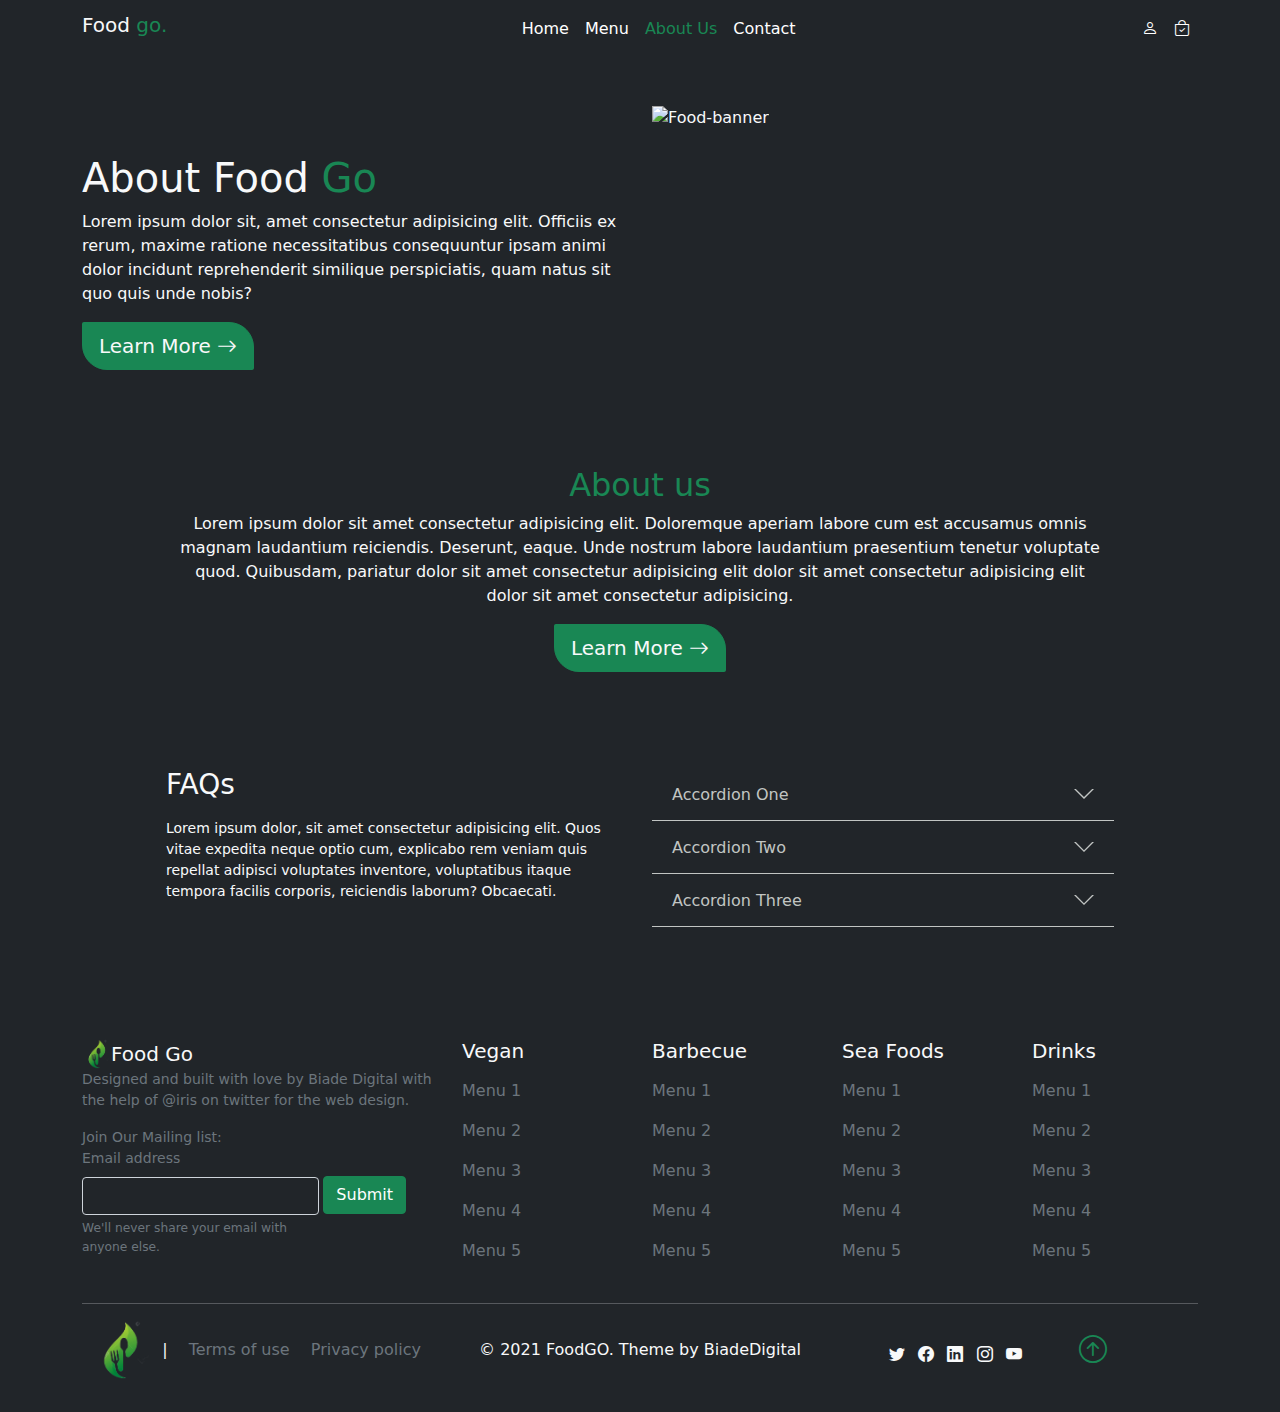
==== about.html @ 1c96cd47 "first commit" ====
<!doctype html>
<html lang="en">
  <head>
    <!-- Required meta tags -->
    <meta charset="utf-8">
    <meta name="viewport" content="width=device-width, initial-scale=1">

    <!-- Favicon Icon -->
    <link rel="icon" type="image/png" href="/assets/images/foodGO-icon.png">

    <!-- Bootstrap CDN CSS -->
    <link href="https://cdn.jsdelivr.net/npm/bootstrap@5.1.1/dist/css/bootstrap.min.css" rel="stylesheet" 
      integrity="sha384-F3w7mX95PdgyTmZZMECAngseQB83DfGTowi0iMjiWaeVhAn4FJkqJByhZMI3AhiU" crossorigin="anonymous"
    >

    <!-- Bootstrap CSS Offline -->
    <link rel="stylesheet" href="/assets/css/bootstrap.min.css">

    <!-- Bootstrap Icon CDN -->
    <link rel="stylesheet" href="https://cdn.jsdelivr.net/npm/bootstrap-icons@1.5.0/font/bootstrap-icons.css">

    <!-- Custom Css -->
    <link rel="stylesheet" type="text/css" href="/style.css">

    <title>Food Go</title>
  </head>
  <body class="bg-dark text-light">
    
    <!-- Navbar -->
    <nav class="navbar navbar-expand-lg navbar-dark">
      <div class="container">
          <!-- Navbar Brand -->
          <a class="navbar-brand h1 text-light" href="#">
            Food
            <span class="text-success">
              go.
            </span>
          </a>
          <!-- Collapse Toggle -->
          <button class="navbar-toggler" type="button" data-bs-toggle="collapse" data-bs-target="#navbarNav" aria-controls="navbarNav" aria-expanded="false" aria-label="Toggle navigation">
            <span class="navbar-toggler-icon"></span>
          </button>
  
          <!-- Navbar menu -->
          <div class="navbar-collapse collapse"  id="navbarNav">
            <!-- Navbar List -->
            <ul class="navbar-nav flex-row flex-wrap pt-2 py-md-0 mx-lg-auto">
              <!-- Home Navbar -->
              <li class="nav-item col-6 col-lg-auto">
                <a class="nav-link"  href="/index.html">
                  Home
                </a>
              </li>
              <!-- Menu Navbar -->
              <li class="nav-item col-6 col-lg-auto">
                <a class="nav-link" href="/menu.html">
                  Menu
                </a>
              </li>
              <!-- About Us Navbar -->
              <li class="nav-item col-6 col-lg-auto">
                <a class="nav-link active" aria-current="page" href="#">
                  About Us
                </a>
              </li>
              <!-- Contact Navbar -->
              <li class="nav-item col-6 col-lg-auto">
                <a class="nav-link" href="/contact.html">
                  Contact
                </a>
              </li>
            </ul>
  
            <!-- Line Breaker For md screen -->
            <hr class="text-white-50 d-md-block my-2">
  
            <!-- icon Navbar-->
            <ul class="navbar-nav flex-row flex-wrap pt-2 py-md-0">
              <!-- My Account -->
              <li class="nav-item col-6 col-lg-auto">
                <a href="/account.html" class="nav-link">
                  <i class="bi bi-person"></i>
                  <small class="d-lg-none">
                    MyAccount
                  </small>
                </a>
              </li>
  
              <!-- My cart -->
              <li class="nav-item col-6 col-lg-auto">
                <a href="/cart.html" class="nav-link">
                  <i class="bi bi-bag-check"></i>
                  <small class="d-lg-none">
                    Cart
                  </small>
                </a>
              </li>
            </ul>
          </div>
      </div>
    </nav>
    
    <!-- Hero Section -->
    <section class="container py-5 hero">
        <div class="row">
          <div class="col-12 col-lg-6 d-lg-none d-md-flex d-sm-flex">
            <img src="assets/images/foodbg-removebg-preview.png" class="img-fluid" alt="Food-banner">
          </div>
  
          <div class="col-12 col-lg-6 mt-5 ">
            <h1>
              About
              Food <span class="text-success">Go</span>
            </h1>
            <p>
              Lorem ipsum dolor sit, amet consectetur adipisicing elit. Officiis ex rerum, maxime ratione necessitatibus consequuntur ipsam animi dolor incidunt reprehenderit similique perspiciatis, quam natus sit quo quis unde nobis? 
            </p>
            <button class="btn btn-success btn-lg">
              <a href="#about" class="text-decoration-none text-light">
                Learn More <i class="bi bi-arrow-right"></i>
              </a>
            </button>
          </div>
  
          <div class="col-12 col-lg-6  d-lg-flex d-none">
            <img src="assets/images/foodbg-removebg-preview.png" alt="Food-banner" class="img-fluid pe-5">
          </div>
        </div>
    </section>

    <!-- About Us section -->
    <section class="py-5 container text-lg-center text-md-start" id="about">
        <h2 class="text-success">
            About us
        </h2>
        <p class="px-lg-5 mx-lg-5 ">
            Lorem ipsum dolor sit amet consectetur adipisicing elit.
            Doloremque aperiam labore cum est accusamus omnis magnam
            laudantium reiciendis. Deserunt, eaque. Unde nostrum labore
            laudantium praesentium tenetur voluptate quod. Quibusdam, 
            pariatur dolor sit amet consectetur adipisicing elit dolor 
            sit amet consectetur adipisicing elit dolor sit amet consectetur 
            adipisicing.
        </p>
        <button class="btn btn-success btn-lg">
            <a href="#faqs" class="text-decoration-none text-light">
                Learn More <i class="bi bi-arrow-right"></i>
            </a>
        </button>
    </section>

    <!-- FAQs Section -->
    <section class="container py-5 px-lg-5" id="faqs">
      <div class="row px-lg-5">
        <div class="col-12 col-lg-6">
                <h3>
                    FAQs
                </h3>
                <p class="mt-3 small">
                    Lorem ipsum dolor, sit amet consectetur adipisicing elit. Quos vitae expedita neque optio cum, explicabo rem veniam quis repellat adipisci voluptates inventore, voluptatibus itaque tempora facilis corporis, reiciendis laborum? Obcaecati.
                </p>
        </div>
        <div class="col-12 col-lg-6">
          <div class="accordion accordion-flush" id="faqsAccordion">
              <div class="accordion-item ">
                <h2 class="accordion-header " id="flush-headingOne">
                  <button class="accordion-button collapsed" type="button" data-bs-toggle="collapse" data-bs-target="#flush-collapseOne" aria-expanded="false" aria-controls="flush-collapseOne">
                    Accordion One
                  </button>
                </h2>
                <div id="flush-collapseOne" class="accordion-collapse collapse" aria-labelledby="flush-headingOne" data-bs-parent="#faqsAccordion">
                  <div class="accordion-body small">
                      Lorem ipsum dolor sit amet consectetur adipisicing elit. Quod odit adipisci expedita itaque delectus aspernatur molestias earum maxime voluptates saepe provident nihil, tempore inventore eos soluta commodi. Ad, est nam.
                  </div>
                </div>
              </div>
              <div class="accordion-item">
                <h2 class="accordion-header" id="flush-headingTwo">
                  <button class="accordion-button collapsed" type="button" data-bs-toggle="collapse" data-bs-target="#flush-collapseTwo" aria-expanded="false" aria-controls="flush-collapseTwo">
                    Accordion Two
                  </button>
                </h2>
                <div id="flush-collapseTwo" class="accordion-collapse collapse" aria-labelledby="flush-headingTwo" data-bs-parent="#faqsAccordion">
                  <div class="accordion-body small">
                      Lorem ipsum dolor, sit amet consectetur adipisicing elit. Maxime vel eum harum, repellat deserunt veritatis accusantium et voluptate sint soluta quae culpa a vitae, non provident modi ipsa explicabo. Eius?
                  </div>
                </div>
              </div>
              <div class="accordion-item">
                <h2 class="accordion-header" id="flush-headingThree">
                  <button class="accordion-button collapsed" type="button" data-bs-toggle="collapse" data-bs-target="#flush-collapseThree" aria-expanded="false" aria-controls="flush-collapseThree">
                    Accordion Three
                  </button>
                </h2>
                <div id="flush-collapseThree" class="accordion-collapse collapse" aria-labelledby="flush-headingThree" data-bs-parent="#faqsAccordion">
                  <div class="accordion-body small">
                      Lorem ipsum dolor sit amet consectetur adipisicing elit. Tempora modi reprehenderit, itaque laboriosam omnis nihil provident asperiores at optio dolor, quam, temporibus consectetur repellat perferendis reiciendis ipsam cum voluptatem autem!
                  </div>
                </div>
              </div>
          </div>
        </div>
      </div>
    </section>


    <!--Footer-->
    <section class="pt-5">
      <footer class="footer">
        <div class="container mt-3">
          <div class="row">
            <!-- Footer Brand -->
            <div class="col-12 col-lg-4">
              <!-- Footer Brand icon plus name-->
              <div class="d-flex">
                  <img src="assets/images/foodGO-icon.png"
                    alt="Footer-Logo" class="footer-icon img-fluid">
                  <span class="fs-5">
                    Food Go
                  </span>
              </div>

              <!-- Footer List Brand Details -->
              <ul class="text-muted small list-unstyled">
                  <!-- Brand About -->
                  <li class="mb-3">
                    Designed and built with love by <a href="https://biadedigital.com/" target="_blank" class="text-decoration-none text-muted">Biade Digital</a>
                     with the help of <a href="https://twitter.com/lanorks/status/1435687488354459651?s=19" target="_blank" class="text-decoration-none text-muted">@iris on twitter</a> 
                     for the web design.
                  </li><!-- /Brand About -->
                  
                  <!-- Mailing List Section -->
                  <li class="mb-2">
                    <span>
                      Join Our Mailing list:
                    </span>
                    <!-- Form -->
                    <div class="d-flex">
                      <!-- Form Input -->
                      <div class="col-8">
                        <label for="exampleInputEmail1" class="form-label">Email address</label>
                        <input type="email" class="form-control" id="exampleInputEmail1" aria-describedby="emailHelp">
                        <div id="emailHelp" class="form-text">We'll never share your email with anyone else.</div>
                      </div>
                      <!-- Form Submit Button -->
                      <div class="col-2 ms-1 pt-1 mt-4">
                        <button type="submit" class="btn btn-success">
                          Submit
                        </button>
                      </div>
                    </div>  
                  </li><!-- /Mailing List Section -->
              </ul>
            </div>

            <!-- Footer List One -->
            <div class="col-6 col-lg-2 mb-3">
                <h5>
                  Vegan
                </h5>
                <ul class="text-decoration-none navbar-nav">
                  <li class="nav-item">
                    <a href="#" class="nav-link text-muted">Menu 1</a>
                  </li>
                  <li class="nav-item">
                    <a href="#" class="nav-link text-muted">Menu 2</a>
                  </li>
                  <li class="nav-item">
                    <a href="#" class="nav-link text-muted">Menu 3</a>
                  </li>
                  <li class="nav-item">
                    <a href="#" class="nav-link text-muted">Menu 4</a>
                  </li>
                  <li class="nav-item">
                    <a href="#" class="nav-link text-muted">Menu 5</a>
                  </li>
                </ul>
            </div><!-- /Footer List One -->

            <!-- Footer List Two -->
            <div class="col-6 col-lg-2 mb-3">
                <h5>
                  Barbecue
                </h5>
                <ul class="text-decoration-none navbar-nav">
                  <li class="nav-item">
                    <a href="#" class="nav-link text-muted">Menu 1</a>
                  </li>
                  <li class="nav-item">
                    <a href="#" class="nav-link text-muted">Menu 2</a>
                  </li>
                  <li class="nav-item">
                    <a href="#" class="nav-link text-muted">Menu 3</a>
                  </li>
                  <li class="nav-item">
                    <a href="#" class="nav-link text-muted">Menu 4</a>
                  </li>
                  <li class="nav-item">
                    <a href="#" class="nav-link text-muted">Menu 5</a>
                  </li>
                </ul>
            </div><!-- /Footer List Two -->

            <!-- Footer List Three -->
            <div class="col-6 col-lg-2 mb-3">
                <h5>
                  Sea Foods
                </h5>
                <ul class="text-decoration-none navbar-nav">
                  <li class="nav-item">
                    <a href="#" class="nav-link text-muted">Menu 1</a>
                  </li>
                  <li class="nav-item">
                    <a href="#" class="nav-link text-muted">Menu 2</a>
                  </li>
                  <li class="nav-item">
                    <a href="#" class="nav-link text-muted">Menu 3</a>
                  </li>
                  <li class="nav-item">
                    <a href="#" class="nav-link text-muted">Menu 4</a>
                  </li>
                  <li class="nav-item">
                    <a href="#" class="nav-link text-muted">Menu 5</a>
                  </li>
                </ul>
            </div><!-- /Footer List Three -->

            <!-- Footer List Four -->
            <div class="col-6 col-lg-2 mb-3">
                <h5>
                  Drinks
                </h5>
                <ul class="text-decoration-none navbar-nav">
                  <li class="nav-item">
                    <a href="#" class="nav-link text-muted">Menu 1</a>
                  </li>
                  <li class="nav-item">
                    <a href="#" class="nav-link text-muted">Menu 2</a>
                  </li>
                  <li class="nav-item">
                    <a href="#" class="nav-link text-muted">Menu 3</a>
                  </li>
                  <li class="nav-item">
                    <a href="#" class="nav-link text-muted">Menu 4</a>
                  </li>
                  <li class="nav-item">
                    <a href="#" class="nav-link text-muted">Menu 5</a>
                  </li>
                </ul>
            </div><!-- /Footer List Four -->
          </div>

          <!-- Line Breaker -->
          <hr class="text-dark-50">

          <!-- Bottom Footer -->
          <div class="row text-center">
            <!-- Footer Icon & Tc's -->
            <div class="col-12 col-md-6 col-lg-4 mb-3 ">
              <img src="assets/images/foodGO-icon.png"
               alt="Footer-Logo" class="bottom-footer-icon img-fluid">
              <span class="px-2">|</span>
              <a href="#" class="text-decoration-none text-muted px-2">Terms of use</a>
              <a href="#" class="text-decoration-none text-muted px-2">Privacy policy</a>
            </div>

            <!-- Copyright  -->
            <div class="col-12 col-md-6 col-lg-4 mb-3 align-self-center">
              <span>© 2021 FoodGO. <a href="https://www.biadedigital.com/" target="_blank" class="text-decoration-none text-light">Theme by BiadeDigital</a></span>
            </div><!-- Copyright  -->

            <!-- Social Icon -->
            <div class="col-12  col-lg-4 mb-3 align-self-center">
                
              <!-- Twitter Icon -->
              <a href="#" class="link-dark text-decoration-none">
                <i class="bi bi-twitter text-light mx-1"></i>
              </a>
                
              <!-- Facebook Icon -->
              <a href="#" class="link-dark text-decoration-none">
                <i class="bi bi-facebook text-light mx-1"></i>
              </a>
                
              <!-- Likendin Icon -->
              <a href="#" class="link-dark text-decoration-none">
                <i class="bi bi-linkedin text-light mx-1"></i>
              </a>
                
              <!-- Instagram Icon -->
              <a href="#" class="link-dark text-decoration-none">
                <i class="bi bi-instagram text-light mx-1"></i>
              </a>
                
              <!-- Youtube Icon -->
              <a href="#" class="link-dark text-decoration-none">
                <i class="bi bi-youtube text-light mx-1"></i>
              </a>
                 
              <!-- Scroll Up -->
              <a href="#" class="bottom-0 end-0 p-5">
                <i class="bi bi-arrow-up-circle text-success h3"></i>
              </a>
            </div><!-- Social Icon -->

          </div><!-- /Bottom Footer -->
        </div>
      </footer>
    </section>
   

    <!-- Bootstrap CDN JS -->

    <script src="https://cdn.jsdelivr.net/npm/@popperjs/core@2.9.3/dist/umd/popper.min.js" integrity="sha384-W8fXfP3gkOKtndU4JGtKDvXbO53Wy8SZCQHczT5FMiiqmQfUpWbYdTil/SxwZgAN" crossorigin="anonymous"></script>
    <script src="https://cdn.jsdelivr.net/npm/bootstrap@5.1.1/dist/js/bootstrap.min.js" integrity="sha384-skAcpIdS7UcVUC05LJ9Dxay8AXcDYfBJqt1CJ85S/CFujBsIzCIv+l9liuYLaMQ/" crossorigin="anonymous"></script>
  
    <!-- Bootstrap JS Offline -->
    <!-- <script src="assets/js/bootstrap.min.js"></script> -->

    <!-- 
      Note You can't use two Bootsrap JS Kindly comment one out or delete 
      If your pc is not connected to internet kinly use the last Script 
      Failure to do that the navbar won't close after opening on md devices below
    -->

  </body>
</html>
---- style.css ----
/* =============== Theme Details =============== */
/*
Theme Name: FoodGo
Theme URI: https://biadedigital.com/
Author: George 
Author URI: https://biadedigital.com/
Description: FoodGO is designed built with love by Biade Digital with the help of @iris on twitter for the web design.
Tags: Food, 
Version: 1.0
License: GNU General Public License v2 or later
License URI: http://www.gnu.org/licenses/gpl-2.0.html
This theme, FoodGO, is licensed under the GPL.
Use it to make something cool, have fun, and share what you've learned with others.
*/
/* =============== Theme Details =============== */

*{
    padding: 0px;
    margin: 0px;
}

a{
    text-decoration: none!important;
    --bs-text-opacity: 1;
    color: rgba(var(--bs-success-rgb),
    var(--bs-text-opacity))!important;

}

/* ============== Scroll bar ============== */
body::-webkit-scrollbar {
    width: 05px;       
}

body::-webkit-scrollbar-track {
    background: black;  
}

body::-webkit-scrollbar-thumb {
    background-color: #198754;   
    border-radius: 20px;       
    border: 3px solid #198754; 
}

/* ============== End of Scroll bar ============== */

/* ============== Body ============== */

body{
    color: white!important;

}

/* ============== End of Body ============== */


/* ============== Navbar ============== */

.navbar-dark .navbar-nav .nav-link.active,
.navbar-dark .navbar-nav .nav-link:hover, 
.navbar-dark .navbar-nav .show>.nav-link {
    color: #198754!important;
}

.navbar-dark .navbar-nav .nav-link {
    color: #ffffff!important;
}

/* ============== End of Navbar ============== */

/* ============== Custom Button ============== */

.btn-group-lg>.btn, .btn-lg {
    border-radius: .1rem;
    border-end-start-radius: 25px;
    border-start-end-radius: 25px;
}

/* ============== End of Custom Button ============== */

/* ============== Custom color ============== */

.bg-black {
    background-color: black;
}

/* ============== End of Custom color ============== */


/* ============== Slider ============== */

.slider-image {
    height: 100px;
    width: 600px;
    padding-right: 0px!important;
    padding-left: 0px!important;
}

/* ============== End of Slider ============== */

/* ============== Carousel ============== */

.carousel-indicators {
    bottom: -50px!important;
}

.carousel-indicators [data-bs-target] {
    width: 05px!important;
    height: 05px!important;
    border-radius: 50%!important;
}

/* ============== End of Carousel ============== */

/* ============== Custom Card ============== */

.card-img-top {
    height: 150px!important;
    width: 100%!important;
}

/* ============== End of Custom Card ============== */


.accordion-item {
    background-color: rgba(var(--bs-dark-rgb),
    var(--bs-bg-opacity))!important;;
    border: 1.5px solid rgb(193, 197, 195);
}

.accordion-flush .accordion-item:last-child {
    border-bottom: 1.5px solid rgb(193, 197, 195); 
}

.accordion-button {
    color: #c1c5c3;
    background-color: rgba(var(--bs-dark-rgb),
    var(--bs-bg-opacity))!important;;
}

.accordion-button:not(.collapsed) {
    color: #198754;
    background-color: rgb(33, 37, 41);
}

.accordion-button::after {
    background-image: url('/assets/icon/down-chevron-white.svg');
}

.accordion-button:not(.collapsed)::after {
    background-image: url('/assets/icon/down-chevron.svg');
    transform: rotate(-180deg);
}

.map {
    width: 350px;
    height: 250px;
    background-color: #198754;
}

.bd-placeholder-img {
    font-size: 1.125rem;
    text-anchor: middle;
    -webkit-user-select: none;
    -moz-user-select: none;
    user-select: none;
}

@media (min-width: 768px) {
    .bd-placeholder-img-lg {
      font-size: 3.5rem;
    }
}

.form-check-input:checked {
    background-color: #198754;
    border-color: #198754;
}

/* ================ Sign In ================= */
.form-signin {
    width: 100%;
    max-width: 330px;
    padding: 15px;
    margin: auto;
}
  
.form-signin .checkbox {
    font-weight: 400;
}
  
.form-signin .form-floating:focus-within {
    z-index: 2;
}
  
.form-signin input[type="email"] {
    margin-bottom: -1px;
    border-bottom-right-radius: 0;
    border-bottom-left-radius: 0;
}
  
.form-signin input[type="password"] {
    margin-bottom: 10px;
    border-top-left-radius: 0;
    border-top-right-radius: 0;
}

.form-signin .form-floating .form-control {
    background-color: #212529;
    color: #ffffff;
}

.form-signin .form-floating .form-control {
    background-color: #212529;
    color: #ffffff;
}

.form-signin .form-floating .form-control:-webkit-autofill {
    background-color: #212529!important;
    color: #ffffff!important;
}


.checkbox-input:checked {
    background-color: #198754;
    border-color: #198754;
}

input:checked {
    background-color: #198754;
    border-color: #198754;
    border-radius: .1rem;
    border-end-start-radius: 25px;
    border-start-end-radius: 25px;
}

.img-cover {
    background-position: center;
    background-repeat: no-repeat;
    background-size: cover;
}

.banner-menu {
    width: 870px;
    height: 340px;
    background-color: black;
}

.page-link {
    background-color: #212529;
    border: 1px solid #c1c5c3;
}

.page-item.active .page-link {
    z-index: 3;
    color: #fff!important;
    background-color: #198754;
    border-color: #198754;
}

.form-control {
    background-color: #212529;
    color: #fff;
}

.list-group-item {
    color: #fff;
    background-color: #212529;
    border: 1px solid #c1c5c3bd;
}


@media only screen and (min-width: 1200px) {
    .dropend .dropdown-toggle::after {
        float: right;
        margin-top: 5px;
    }
}


@media all and (min-width: 992px) {
	.list-group .dropend .dropdown-menu{ 
        display: none; 
    }
	.list-group .dropend:hover .list-group-item{

    }
	.list-group .dropend:hover .dropdown-menu{ 
        display: block;
        position: absolute;
        inset: 0px auto auto 0px;
        margin: 0px;
        transform: translate(138px, 0px);
        margin-left: 30px;

    }
	.list-group .dropend .dropdown-menu{
        margin-top:0; 
    }
}


/* ========================================= */


/* ============== Footer ============== */

.footer-icon{
    height: 30px;
    width: auto;
}

.bottom-footer-icon{
    height: 60px;
    width: auto;
}

.footer  a:hover{
    text-decoration: underline!important;
    color: #198754!important;
    font-size: 18px!important;
}

/* ============== End of Footer ============== */

/* ============== Media Quries ============== */

@media only screen and (max-width: 1200px){

    .home-slider .card .h5, h5 {
        font-size: 1.0rem;
        font-weight: 700;
    }

    .home-slider .card .small, small {
        font-size: .7em;
    }
}


@media only screen and (max-width: 992px){
    .home-slider .carousel-item .col-6 {
        flex: 0 0 auto;
        width: 25%;
        margin-right: .5rem!important;
        margin-top: 0rem!important;
        margin-bottom: .5rem!important;
    }

    .home-slider .carousel-item .d-lg-none {
        display: inline-block!important;
    }
}

@media only screen and (max-width: 987px){
    .home-slider .carousel-item .col-6 {
        flex: 0 0 auto;
        width: 25%;
        margin-right: .5rem!important;
        margin-top: 0rem!important;
    }

    .home-slider .card .h5, h5 {
        font-size: 1.0rem;
        font-weight: 600;
    }

    .home-slider .card .small, small {
        font-size: .7em;
    }

}

@media only screen and (max-width: 602px){
    .home-slider .carousel-item .col-6 {
        flex: 0 0 auto;
        width: 30%!important;
        margin-right: .5rem!important;
        margin-top: 0rem!important;
    }

    .home-slider .card .h5, h5 {
        font-size: 1.0rem;
        font-weight: 600;
    }

    .home-slider .card .small, small {
        font-size: .7em;
    }

}

@media only screen and (max-width: 510px){
    .home-slider .carousel-item .col-6 {
        flex: 0 0 auto;
        width: 45%!important;
        margin-bottom: .5rem!important;
    }

    .home-slider .card .h5, h5 {
        font-size: 1.0rem;
        font-weight: 600;
    }

    .home-slider .card .small, small {
        font-size: .7em;
    }

}

@media only screen and (max-width: 424px){
    .home-slider .carousel-item .col-6 {
        flex: 0 0 auto;
        width: 45%;
        margin-bottom: .5rem!important;
    }

    .home-slider .card .h5, h5 {
        font-size: 1.0rem;
        font-weight: 600;
    }

    .home-slider .card .small, small {
        font-size: .7em;
    }
}

/* ============== End of Media Quries ============== */
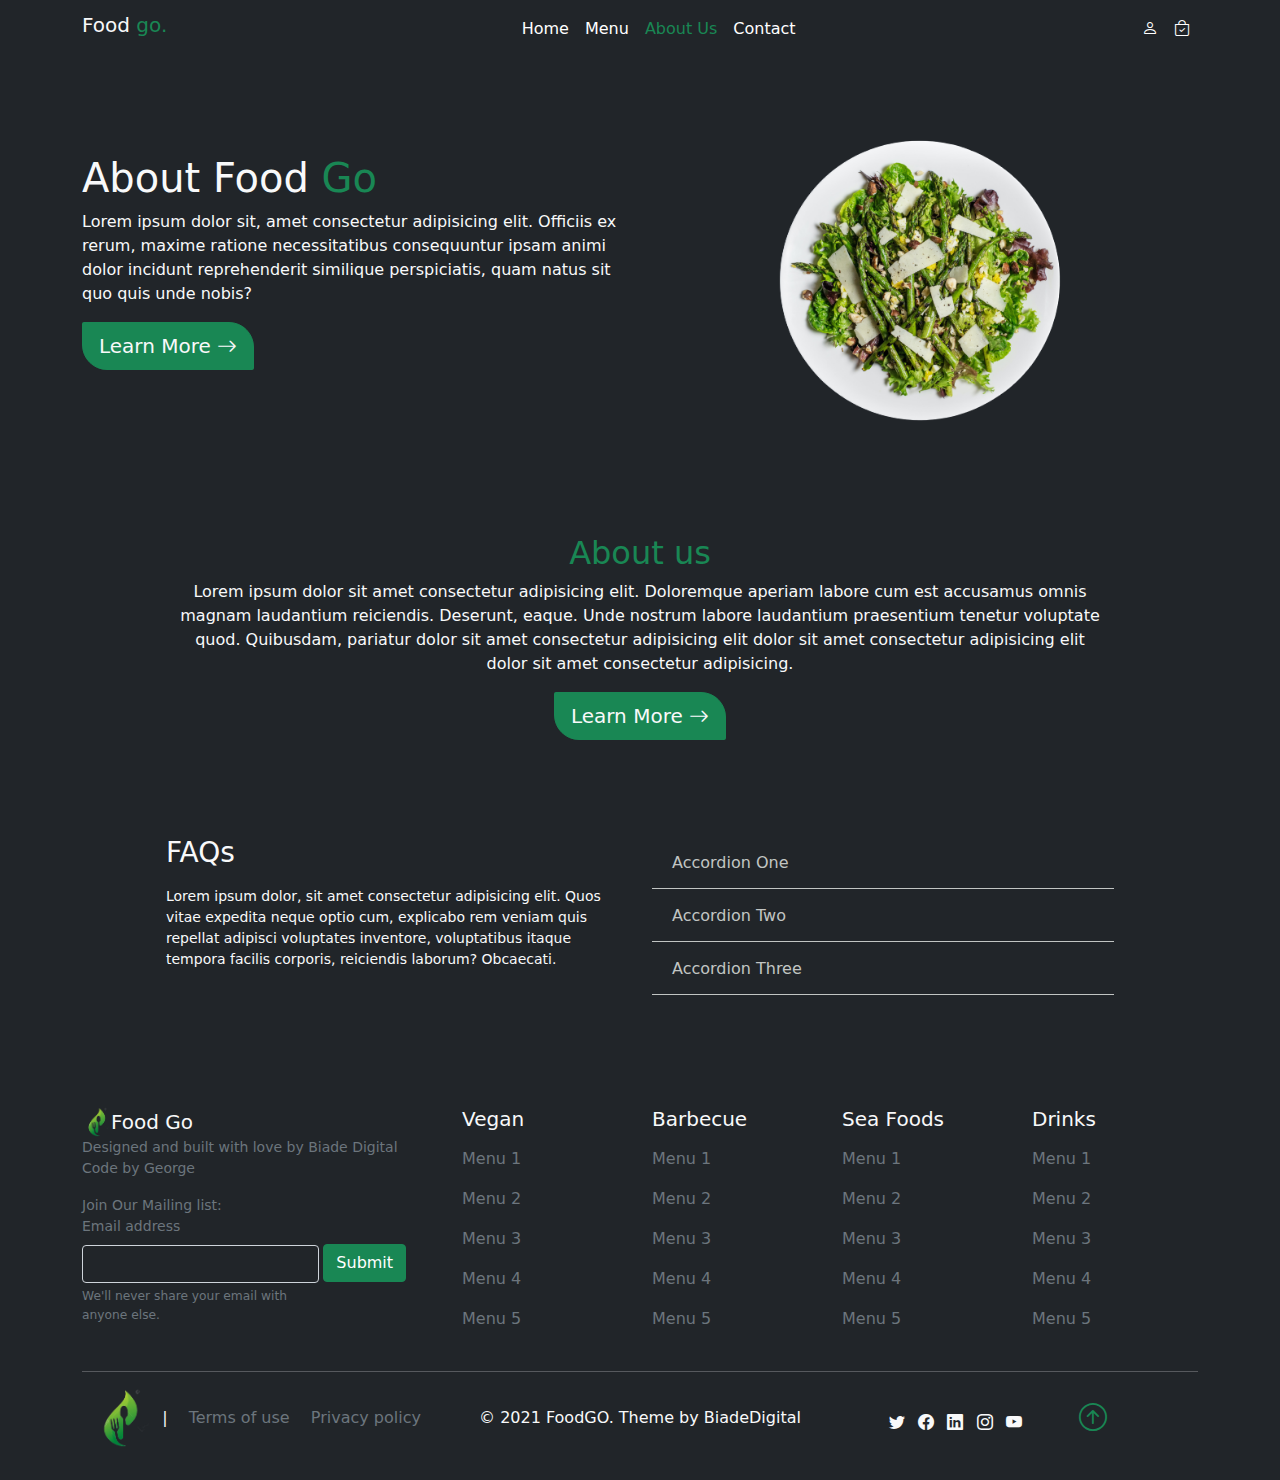
==== commit e9d7bcee: "first commit" ====
--- a/about.html
+++ b/about.html
@@ -6,7 +6,7 @@
     <meta name="viewport" content="width=device-width, initial-scale=1">
 
     <!-- Favicon Icon -->
-    <link rel="icon" type="image/png" href="/assets/images/foodGO-icon.png">
+    <link rel="icon" type="image/png" href="assets/images/foodGO-icon.png">
 
     <!-- Bootstrap CDN CSS -->
     <link href="https://cdn.jsdelivr.net/npm/bootstrap@5.1.1/dist/css/bootstrap.min.css" rel="stylesheet" 
@@ -14,13 +14,13 @@
     >
 
     <!-- Bootstrap CSS Offline -->
-    <link rel="stylesheet" href="/assets/css/bootstrap.min.css">
+    <link rel="stylesheet" href="assets/css/vendors/bootstrap.min.css">
 
     <!-- Bootstrap Icon CDN -->
     <link rel="stylesheet" href="https://cdn.jsdelivr.net/npm/bootstrap-icons@1.5.0/font/bootstrap-icons.css">
 
     <!-- Custom Css -->
-    <link rel="stylesheet" type="text/css" href="/style.css">
+    <link rel="stylesheet" type="text/css" href="assets/css/main.css">
 
     <title>Food Go</title>
   </head>
@@ -30,7 +30,7 @@
     <nav class="navbar navbar-expand-lg navbar-dark">
       <div class="container">
           <!-- Navbar Brand -->
-          <a class="navbar-brand h1 text-light" href="#">
+          <a class="navbar-brand h1 text-light" href="index.html">
             Food
             <span class="text-success">
               go.
@@ -47,13 +47,13 @@
             <ul class="navbar-nav flex-row flex-wrap pt-2 py-md-0 mx-lg-auto">
               <!-- Home Navbar -->
               <li class="nav-item col-6 col-lg-auto">
-                <a class="nav-link"  href="/index.html">
+                <a class="nav-link"  href="index.html">
                   Home
                 </a>
               </li>
               <!-- Menu Navbar -->
               <li class="nav-item col-6 col-lg-auto">
-                <a class="nav-link" href="/menu.html">
+                <a class="nav-link" href="menu.html">
                   Menu
                 </a>
               </li>
@@ -65,7 +65,7 @@
               </li>
               <!-- Contact Navbar -->
               <li class="nav-item col-6 col-lg-auto">
-                <a class="nav-link" href="/contact.html">
+                <a class="nav-link" href="contact.html">
                   Contact
                 </a>
               </li>
@@ -78,7 +78,7 @@
             <ul class="navbar-nav flex-row flex-wrap pt-2 py-md-0">
               <!-- My Account -->
               <li class="nav-item col-6 col-lg-auto">
-                <a href="/account.html" class="nav-link">
+                <a href="account.html" class="nav-link">
                   <i class="bi bi-person"></i>
                   <small class="d-lg-none">
                     MyAccount
@@ -88,7 +88,7 @@
   
               <!-- My cart -->
               <li class="nav-item col-6 col-lg-auto">
-                <a href="/cart.html" class="nav-link">
+                <a href="cart.html" class="nav-link">
                   <i class="bi bi-bag-check"></i>
                   <small class="d-lg-none">
                     Cart
@@ -104,7 +104,7 @@
     <section class="container py-5 hero">
         <div class="row">
           <div class="col-12 col-lg-6 d-lg-none d-md-flex d-sm-flex">
-            <img src="assets/images/foodbg-removebg-preview.png" class="img-fluid" alt="Food-banner">
+            <img src="assets/images/Foodbg-removebg-preview.png" class="img-fluid" alt="Food-banner">
           </div>
   
           <div class="col-12 col-lg-6 mt-5 ">
@@ -123,7 +123,7 @@
           </div>
   
           <div class="col-12 col-lg-6  d-lg-flex d-none">
-            <img src="assets/images/foodbg-removebg-preview.png" alt="Food-banner" class="img-fluid pe-5">
+            <img src="assets/images/Foodbg-removebg-preview.png" alt="Food-banner" class="img-fluid pe-5">
           </div>
         </div>
     </section>
@@ -225,8 +225,7 @@
                   <!-- Brand About -->
                   <li class="mb-3">
                     Designed and built with love by <a href="https://biadedigital.com/" target="_blank" class="text-decoration-none text-muted">Biade Digital</a>
-                     with the help of <a href="https://twitter.com/lanorks/status/1435687488354459651?s=19" target="_blank" class="text-decoration-none text-muted">@iris on twitter</a> 
-                     for the web design.
+                    <br>Code by George</br> 
                   </li><!-- /Brand About -->
                   
                   <!-- Mailing List Section -->
@@ -415,7 +414,7 @@
     <script src="https://cdn.jsdelivr.net/npm/bootstrap@5.1.1/dist/js/bootstrap.min.js" integrity="sha384-skAcpIdS7UcVUC05LJ9Dxay8AXcDYfBJqt1CJ85S/CFujBsIzCIv+l9liuYLaMQ/" crossorigin="anonymous"></script>
   
     <!-- Bootstrap JS Offline -->
-    <!-- <script src="assets/js/bootstrap.min.js"></script> -->
+    <!-- <script src="assets/js/vendors/bootstrap.min.js"></script> -->
 
     <!-- 
       Note You can't use two Bootsrap JS Kindly comment one out or delete 
--- a/assets/css/main.css
+++ b/assets/css/main.css
@@ -0,0 +1,62 @@
+/* =============== Theme Details =============== */
+/*
+Theme Name: FoodGo
+Theme URI: https://biadedigital.com/
+Author: George 
+Author URI: https://biadedigital.com/
+Description: FoodGO is designed built with love by Biade Digital with the help of @iris on twitter for the web design.
+Tags: Food, 
+Version: 1.0
+License: GNU General Public License v2 or later
+License URI: http://www.gnu.org/licenses/gpl-2.0.html
+This theme, FoodGO, is licensed under the GPL.
+Use it to make something cool, have fun, and share what you've learned with others.
+*/
+
+/* main.css */
+
+/* ============== Vendors Css ============== */
+
+@import 'vendors/bootstrap.min.css';
+
+/* ============== End of Vendors Css ============== */
+
+/* ============== Base Css ============== */
+
+@import 'base/reset.css';
+
+/* ============== End of Base Css ============== */
+
+/* ============== Layout Css ============== */
+
+@import 'layout/navbar.css';
+@import 'layout/scrollbar.css';
+@import 'layout/footer.css';
+
+/* ============== End of Layout Css ============== */
+
+/* ============== Components Css ============== */
+
+@import 'components/accordion.css';
+@import 'components/banner.css';
+@import 'components/button.css';
+@import 'components/card.css';
+@import 'components/carousel.css';
+@import 'components/color.css';
+@import 'components/form.css';
+@import 'components/listgroup.css';
+@import 'components/page.css';
+
+/* ============== End of Components Css ============== */
+
+/* ============== Pages Css ============== */
+
+@import 'pages/home.css';
+@import 'pages/menu.css';
+@import 'pages/contact.css';
+@import 'pages/login.css';
+
+/* ============== End of Pages Css ============== */
+
+
+
